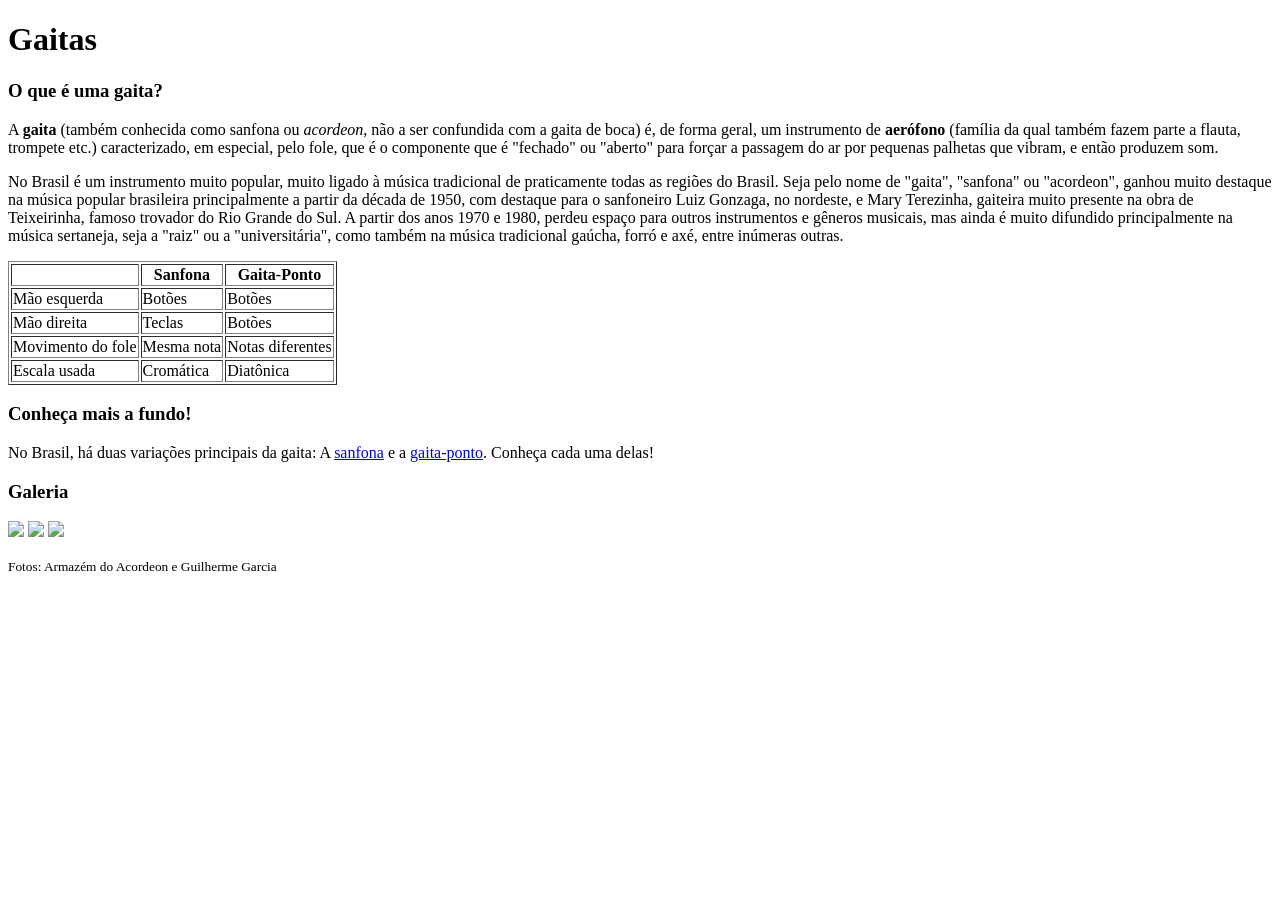
==== index.html @ fc7f3d33 "Add files via upload" ====
<!DOCTYPE html>
<html lang="pt-br">
<head>
    <meta charset="UTF-8">
    <meta http-equiv="X-UA-Compatible" content="IE=edge">
    <meta name="viewport" content="width=device-width, initial-scale=1.0">
    <title>Gaitas</title>
</head>
<body>
    <div>
        <h1>Gaitas</h1>
        <h3>O que é uma gaita?</h3>
    </div>

    <div>
        <p>A <b>gaita</b> (também conhecida como sanfona ou <i>acordeon</i>, não a ser confundida com a gaita de boca) é, de forma geral, um instrumento de <b>aerófono</b> (família da qual também fazem parte a flauta, trompete etc.) caracterizado, em especial, pelo fole, que é o componente que é "fechado" ou "aberto" para forçar a passagem do ar por pequenas palhetas que vibram, e então produzem som.</p>

        <p>No Brasil é um instrumento muito popular, muito ligado à música tradicional de praticamente todas as regiões do Brasil. Seja pelo nome de "gaita", "sanfona" ou "acordeon", ganhou muito destaque na música popular brasileira principalmente a partir da década de 1950, com destaque para o sanfoneiro Luiz Gonzaga, no nordeste, e Mary Terezinha, gaiteira muito presente na obra de Teixeirinha, famoso trovador do Rio Grande do Sul. A partir dos anos 1970 e 1980, perdeu espaço para outros instrumentos e gêneros musicais, mas ainda é muito difundido principalmente na música sertaneja, seja a "raiz" ou a "universitária", como também na música tradicional gaúcha, forró e axé, entre inúmeras outras.</p>
    </div>

    <div>
        <table border>
            <tr>
                <th></th>
                <th>Sanfona</th>
                <th>Gaita-Ponto</th>
            </tr>

            <tr>    
                <td>Mão esquerda</td>
                <td>Botões</td>
                <td>Botões</td>
            </tr>

            <tr>        
                <td>Mão direita</td>
                <td>Teclas</td>
                <td>Botões</td>
            </tr>

            <tr>    
                <td>Movimento do fole</td>
                <td>Mesma nota</td>
                <td>Notas diferentes</td>
            </tr>

            <tr>    
                <td>Escala usada</td>
                <td>Cromática</td>
                <td>Diatônica</td>
            </tr>
        </table>
    </div>

    <h3>Conheça mais a fundo!</h3>
    <p>No Brasil, há duas variações principais da gaita: A <a href="gaitas/acordeon.html">sanfona</a> e a <a href="gaitas/gaitaponto.html">gaita-ponto</a>. Conheça cada uma delas!</p>

    <h3>Galeria</h3>
    <img src="assets/img/todeschini-1.png" width="320px">
    <img src="assets/img/minuano-1.png" width="320px">
    <img src="assets/img/scandalli-1.png" width="320px">

    <p><small>Fotos: Armazém do Acordeon e Guilherme Garcia</small></p>
</body>
</html>
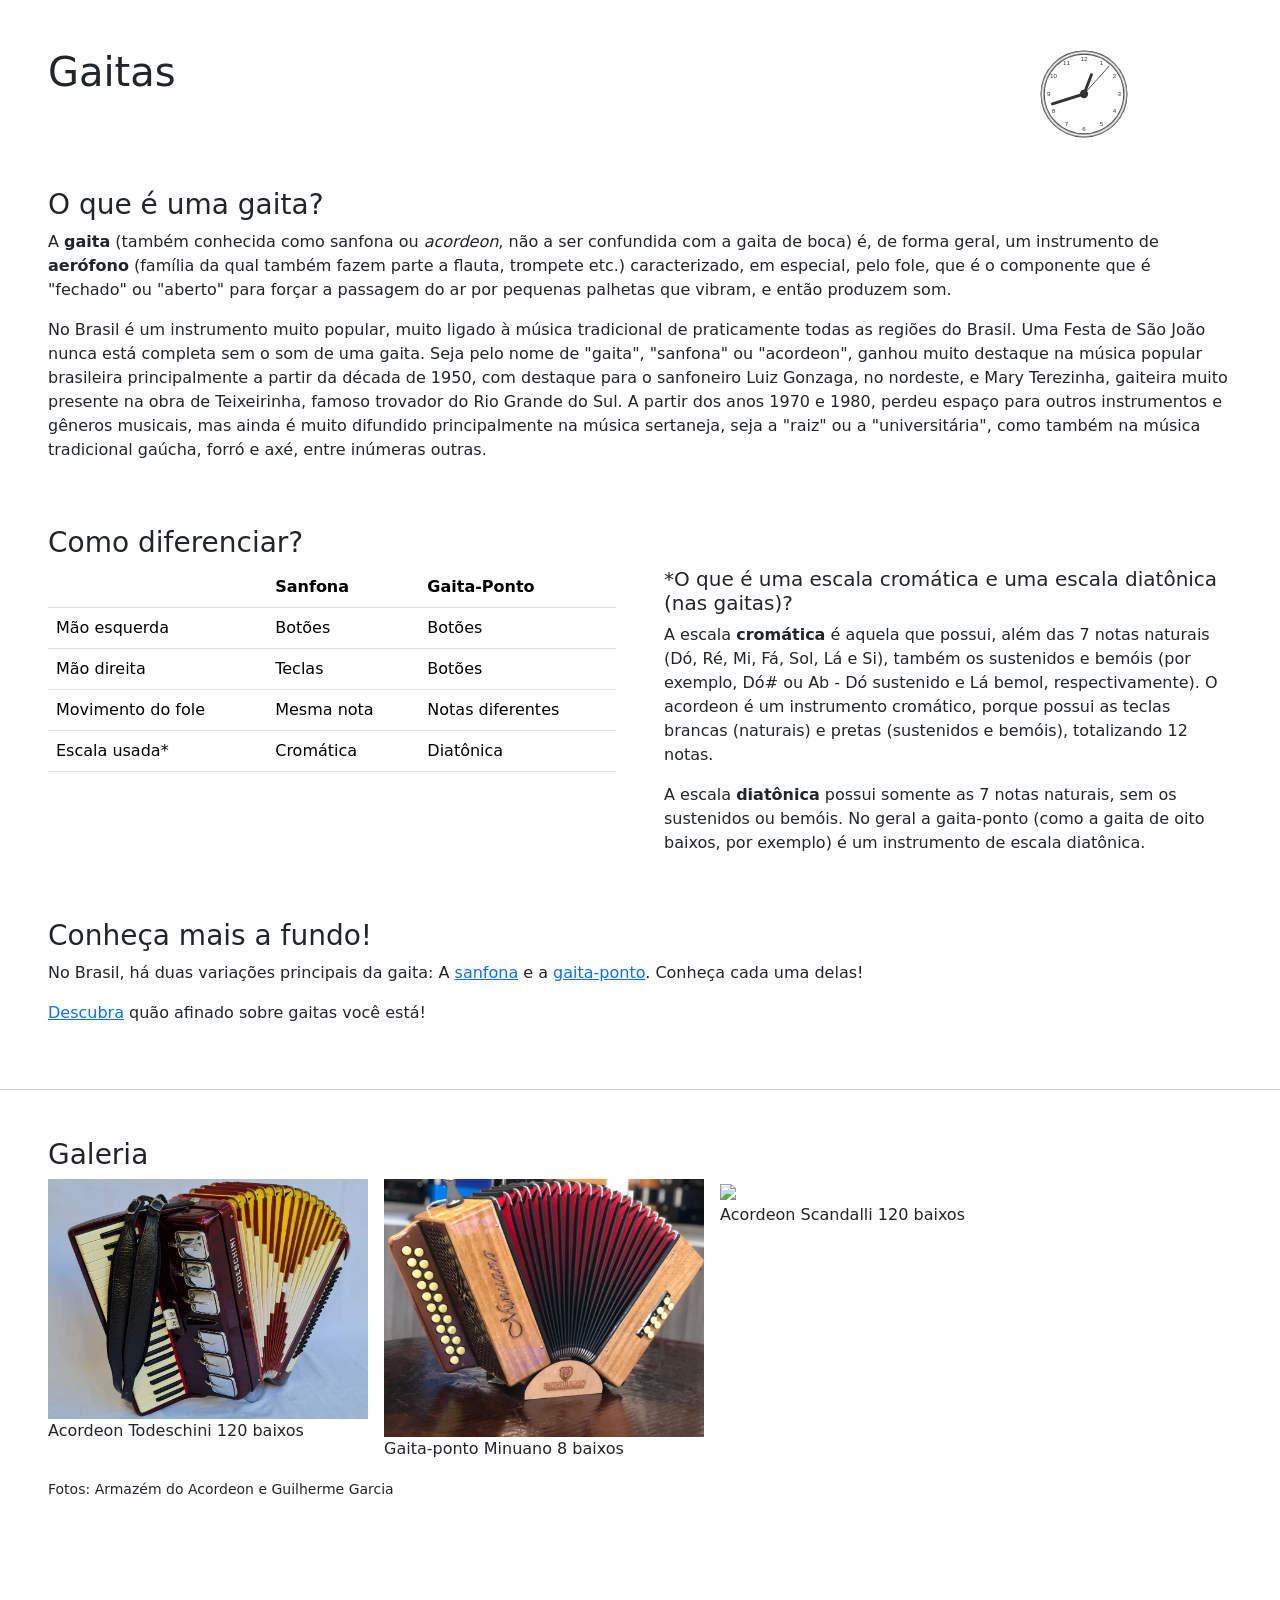
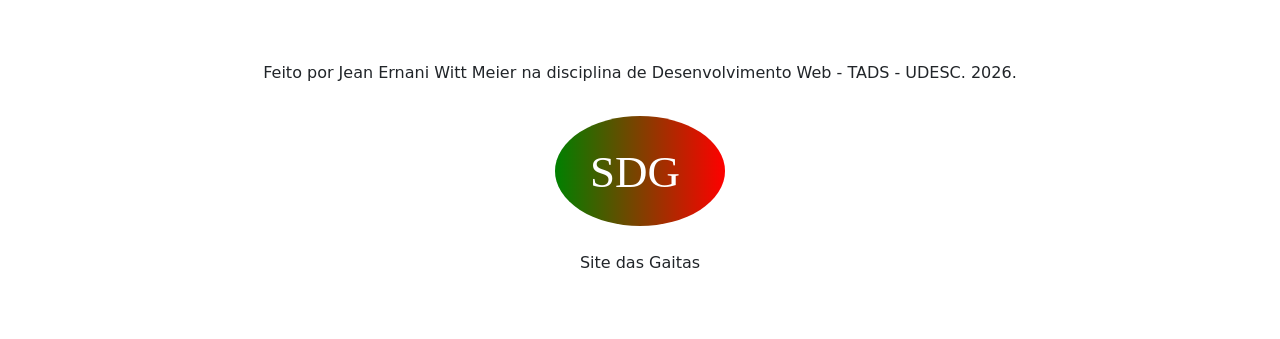
==== commit 1a700e90: "Add files via upload" ====
--- a/index.html
+++ b/index.html
@@ -4,62 +4,208 @@
     <meta charset="UTF-8">
     <meta http-equiv="X-UA-Compatible" content="IE=edge">
     <meta name="viewport" content="width=device-width, initial-scale=1.0">
+    <link href="https://cdn.jsdelivr.net/npm/bootstrap@5.3.3/dist/css/bootstrap.min.css" rel="stylesheet">
+    <script src="https://cdn.jsdelivr.net/npm/bootstrap@5.3.3/dist/js/bootstrap.bundle.min.js"></script>
     <title>Gaitas</title>
 </head>
 <body>
-    <div>
-        <h1>Gaitas</h1>
+    <header class="d-flex m-5">
+        <div class="col-9">
+            <h1>Gaitas</h1>
+        </div>
+
+        <aside class="col-3 d-flex justify-content-center">
+            <canvas id="canvas" width="92" height="92"></canvas>
+        </aside>
+    </header>
+
+    <section class="d-flex flex-column m-5">
         <h3>O que é uma gaita?</h3>
-    </div>
-
-    <div>
+
         <p>A <b>gaita</b> (também conhecida como sanfona ou <i>acordeon</i>, não a ser confundida com a gaita de boca) é, de forma geral, um instrumento de <b>aerófono</b> (família da qual também fazem parte a flauta, trompete etc.) caracterizado, em especial, pelo fole, que é o componente que é "fechado" ou "aberto" para forçar a passagem do ar por pequenas palhetas que vibram, e então produzem som.</p>
 
-        <p>No Brasil é um instrumento muito popular, muito ligado à música tradicional de praticamente todas as regiões do Brasil. Seja pelo nome de "gaita", "sanfona" ou "acordeon", ganhou muito destaque na música popular brasileira principalmente a partir da década de 1950, com destaque para o sanfoneiro Luiz Gonzaga, no nordeste, e Mary Terezinha, gaiteira muito presente na obra de Teixeirinha, famoso trovador do Rio Grande do Sul. A partir dos anos 1970 e 1980, perdeu espaço para outros instrumentos e gêneros musicais, mas ainda é muito difundido principalmente na música sertaneja, seja a "raiz" ou a "universitária", como também na música tradicional gaúcha, forró e axé, entre inúmeras outras.</p>
-    </div>
-
-    <div>
-        <table border>
-            <tr>
-                <th></th>
-                <th>Sanfona</th>
-                <th>Gaita-Ponto</th>
-            </tr>
-
-            <tr>    
-                <td>Mão esquerda</td>
-                <td>Botões</td>
-                <td>Botões</td>
-            </tr>
-
-            <tr>        
-                <td>Mão direita</td>
-                <td>Teclas</td>
-                <td>Botões</td>
-            </tr>
-
-            <tr>    
-                <td>Movimento do fole</td>
-                <td>Mesma nota</td>
-                <td>Notas diferentes</td>
-            </tr>
-
-            <tr>    
-                <td>Escala usada</td>
-                <td>Cromática</td>
-                <td>Diatônica</td>
-            </tr>
-        </table>
-    </div>
-
-    <h3>Conheça mais a fundo!</h3>
-    <p>No Brasil, há duas variações principais da gaita: A <a href="gaitas/acordeon.html">sanfona</a> e a <a href="gaitas/gaitaponto.html">gaita-ponto</a>. Conheça cada uma delas!</p>
-
-    <h3>Galeria</h3>
-    <img src="assets/img/todeschini-1.png" width="320px">
-    <img src="assets/img/minuano-1.png" width="320px">
-    <img src="assets/img/scandalli-1.png" width="320px">
-
-    <p><small>Fotos: Armazém do Acordeon e Guilherme Garcia</small></p>
+        <p>No Brasil é um instrumento muito popular, muito ligado à música tradicional de praticamente todas as regiões do Brasil. Uma Festa de São João nunca está completa sem o som de uma gaita. Seja pelo nome de "gaita", "sanfona" ou "acordeon", ganhou muito destaque na música popular brasileira principalmente a partir da década de 1950, com destaque para o sanfoneiro Luiz Gonzaga, no nordeste, e Mary Terezinha, gaiteira muito presente na obra de Teixeirinha, famoso trovador do Rio Grande do Sul. A partir dos anos 1970 e 1980, perdeu espaço para outros instrumentos e gêneros musicais, mas ainda é muito difundido principalmente na música sertaneja, seja a "raiz" ou a "universitária", como também na música tradicional gaúcha, forró e axé, entre inúmeras outras.</p>
+    </section>
+
+    <section class="d-flex flex-column m-5">
+        <h3>Como diferenciar?</h3>
+
+        <div class="d-flex flex-row">
+            <div class="w-50">
+                <table class="table">
+                    <thead>
+                        <tr>
+                            <th scope="col"></th>
+                            <th scope="col">Sanfona</th>
+                            <th scope="col">Gaita-Ponto</th>
+                        </tr>
+                    </thead>
+        
+                    <tbody>
+                        <tr>    
+                            <td>Mão esquerda</td>
+                            <td>Botões</td>
+                            <td>Botões</td>
+                        </tr>
+            
+                        <tr>        
+                            <td>Mão direita</td>
+                            <td>Teclas</td>
+                            <td>Botões</td>
+                        </tr>
+            
+                        <tr>    
+                            <td>Movimento do fole</td>
+                            <td>Mesma nota</td>
+                            <td>Notas diferentes</td>
+                        </tr>
+            
+                        <tr>    
+                            <td>Escala usada*</td>
+                            <td>Cromática</td>
+                            <td>Diatônica</td>
+                        </tr>
+                    </tbody>
+                </table>
+            </div>
+    
+            <aside class="w-50 ms-5">
+                <h5>*O que é uma escala cromática e uma escala diatônica (nas gaitas)?</h5>
+                <p>A escala <b>cromática</b> é aquela que possui, além das 7 notas naturais (Dó, Ré, Mi, Fá, Sol, Lá e Si), também os sustenidos e bemóis (por exemplo, Dó# ou Ab - Dó sustenido e Lá bemol, respectivamente). O acordeon é um instrumento cromático, porque possui as teclas brancas (naturais) e pretas (sustenidos e bemóis), totalizando 12 notas.</p>
+                <p>A escala <b>diatônica</b> possui somente as 7 notas naturais, sem os sustenidos ou bemóis. No geral a gaita-ponto (como a gaita de oito baixos, por exemplo) é um instrumento de escala diatônica.</p>
+            </aside>
+        </div>
+    </section>
+
+    <section class="d-flex flex-column m-5">
+        <h3>Conheça mais a fundo!</h3>
+        <p>No Brasil, há duas variações principais da gaita: A <a href="gaitas/acordeon.html">sanfona</a> e a <a href="gaitas/gaitaponto.html">gaita-ponto</a>. Conheça cada uma delas!</p>
+        <p><a href="teste.html">Descubra</a> quão afinado sobre gaitas você está!</p>
+    </section>
+
+    <hr>
+    <section class="d-flex flex-column m-5">   
+        <h3>Galeria</h3>
+
+        <div class="d-flex flex-row">
+            <figure class="me-3">
+                <img src="assets/img/todeschini-1.png" width="320px">
+                <figcaption>Acordeon Todeschini 120 baixos</figcaption>
+            </figure>
+
+            <figure class="me-3">
+                <img src="assets/img/minuano-1.png" width="320px">
+                <figcaption>Gaita-ponto Minuano 8 baixos</figcaption>
+            </figure>
+
+            <figure class="me-3">
+                <img src="assets/img/scandalli-1.png" width="320px">
+                <figcaption>Acordeon Scandalli 120 baixos</figcaption>
+            </figure>
+        </div>
+    
+        <p><small>Fotos: Armazém do Acordeon e Guilherme Garcia</small></p>
+    </section>
+
+    <br><br>
+    <footer class="d-flex flex-column align-items-center m-5">
+        <p>Feito por Jean Ernani Witt Meier na disciplina de Desenvolvimento Web - TADS - UDESC. 2026.</p>
+
+        <div class="d-flex justify-content-center">
+            <svg width="200px">
+                <defs>
+                  <linearGradient id="grad1">
+                    <stop offset="0%" stop-color="green" />
+                    <stop offset="100%" stop-color="red" />
+                  </linearGradient>
+                </defs>
+                <ellipse cx="100" cy="70" rx="85" ry="55" fill="url(#grad1)" />
+                <text fill="#ffffff" font-size="45" font-family="Verdana" x="50" y="86">SDG</text>
+            </svg>
+        </div>
+
+        <p>Site das Gaitas</p>
+    </footer>
+
+    <!-- script para canvas -->
+    <script>
+        const canvas = document.getElementById("canvas");
+        const ctx = canvas.getContext("2d");
+        let radius = canvas.height / 2;
+        ctx.translate(radius, radius);
+        radius = radius * 0.90
+        setInterval(drawClock, 1000);
+        
+        function drawClock() {
+            drawFace(ctx, radius);
+            drawNumbers(ctx, radius);
+            drawTime(ctx, radius);
+        }
+        
+        function drawFace(ctx, radius) {
+            const grad = ctx.createRadialGradient(0,0,radius*0.95, 0,0,radius*1.05);
+            grad.addColorStop(0, '#333');
+            grad.addColorStop(0.5, 'white');
+            grad.addColorStop(1, '#333');
+            ctx.beginPath();
+            ctx.arc(0, 0, radius, 0, 2*Math.PI);
+            ctx.fillStyle = 'white';
+            ctx.fill();
+            ctx.strokeStyle = grad;
+            ctx.lineWidth = radius*0.1;
+            ctx.stroke();
+            ctx.beginPath();
+            ctx.arc(0, 0, radius*0.1, 0, 2*Math.PI);
+            ctx.fillStyle = '#333';
+            ctx.fill();
+        }
+        
+        function drawNumbers(ctx, radius) {
+            ctx.font = radius*0.15 + "px arial";
+            ctx.textBaseline="middle";
+            ctx.textAlign="center";
+            for(let num = 1; num < 13; num++){
+                let ang = num * Math.PI / 6;
+                ctx.rotate(ang);
+                ctx.translate(0, -radius*0.85);
+                ctx.rotate(-ang);
+                ctx.fillText(num.toString(), 0, 0);
+                ctx.rotate(ang);
+                ctx.translate(0, radius*0.85);
+                ctx.rotate(-ang);
+            }
+        }
+        
+        function drawTime(ctx, radius){
+            const now = new Date();
+            let hour = now.getHours();
+            let minute = now.getMinutes();
+            let second = now.getSeconds();
+            //hour
+            hour=hour%12;
+            hour=(hour*Math.PI/6)+
+            (minute*Math.PI/(6*60))+
+            (second*Math.PI/(360*60));
+            drawHand(ctx, hour, radius*0.5, radius*0.07);
+            //minute
+            minute=(minute*Math.PI/30)+(second*Math.PI/(30*60));
+            drawHand(ctx, minute, radius*0.8, radius*0.07);
+            // second
+            second=(second*Math.PI/30);
+            drawHand(ctx, second, radius*0.9, radius*0.02);
+        }
+        
+        function drawHand(ctx, pos, length, width) {
+            ctx.beginPath();
+            ctx.lineWidth = width;
+            ctx.lineCap = "round";
+            ctx.moveTo(0,0);
+            ctx.rotate(pos);
+            ctx.lineTo(0, -length);
+            ctx.stroke();
+            ctx.rotate(-pos);
+        }
+    </script>
+
 </body>
 </html>
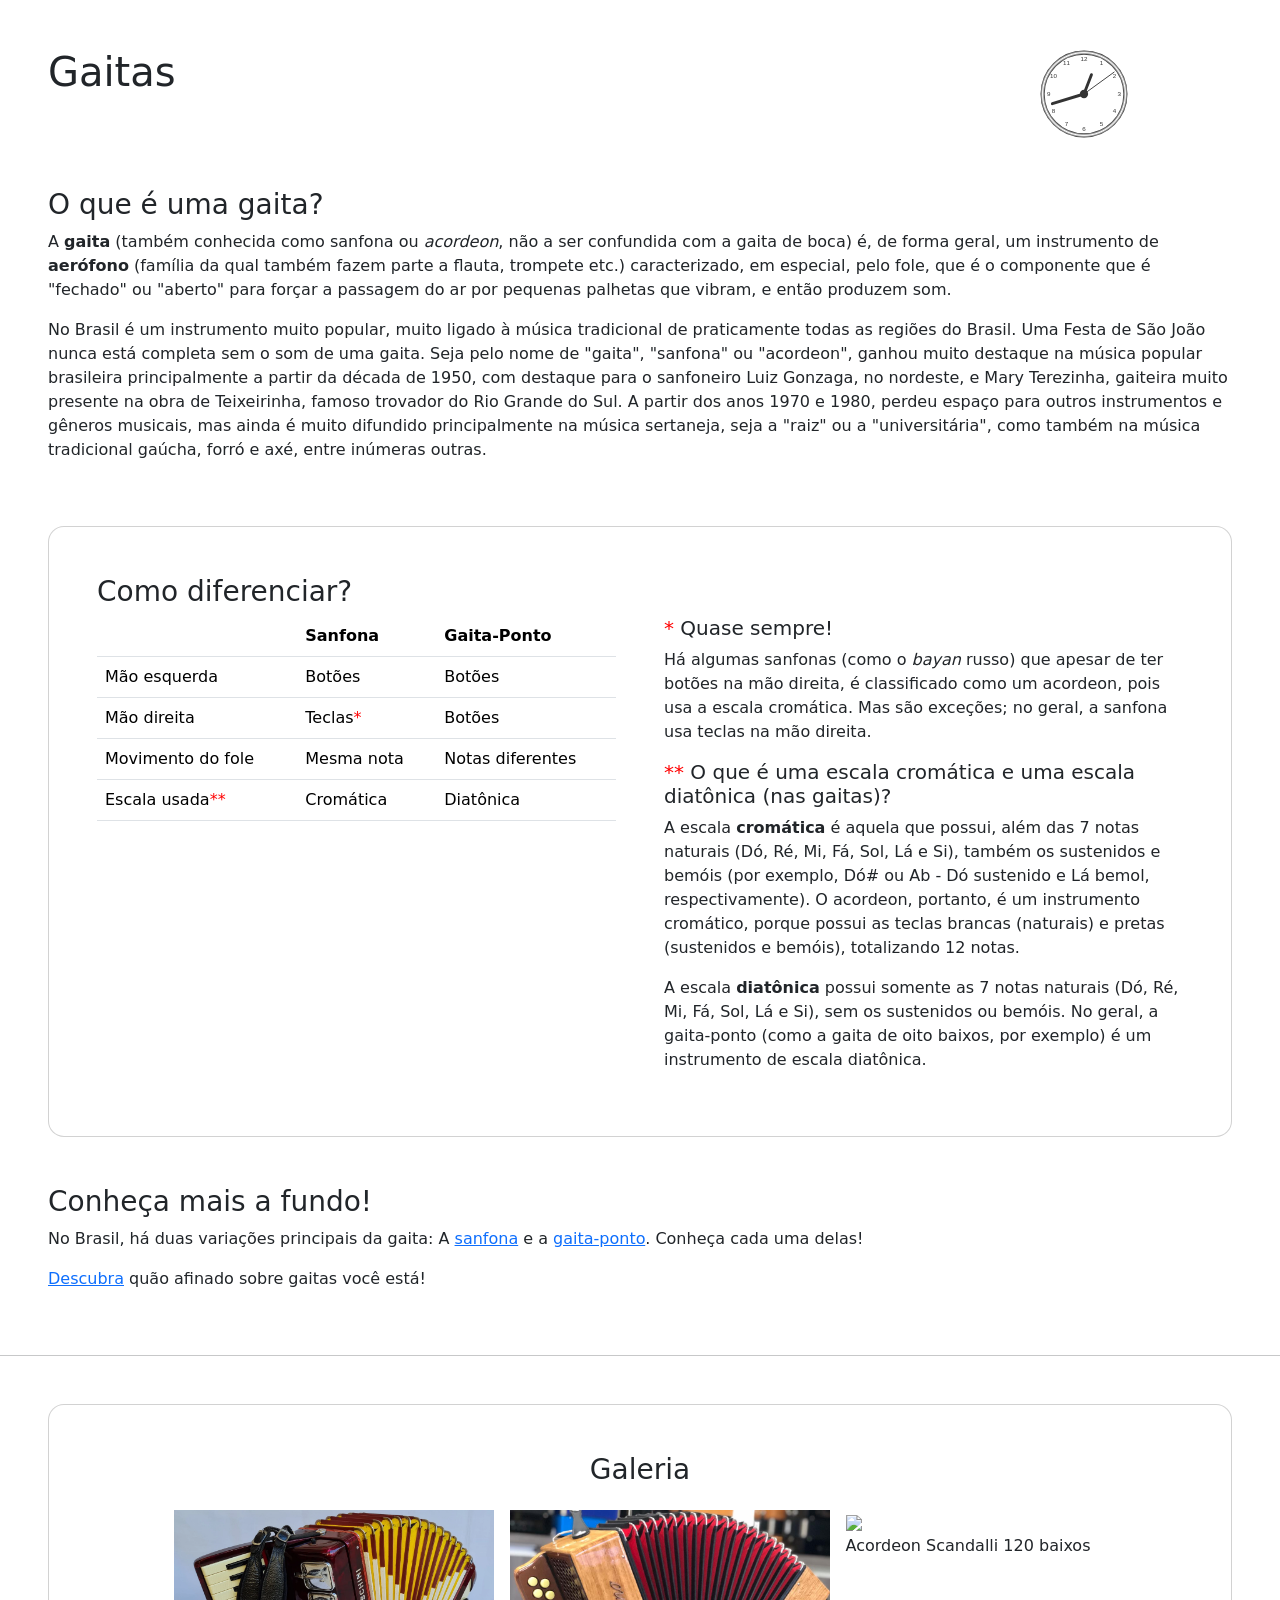
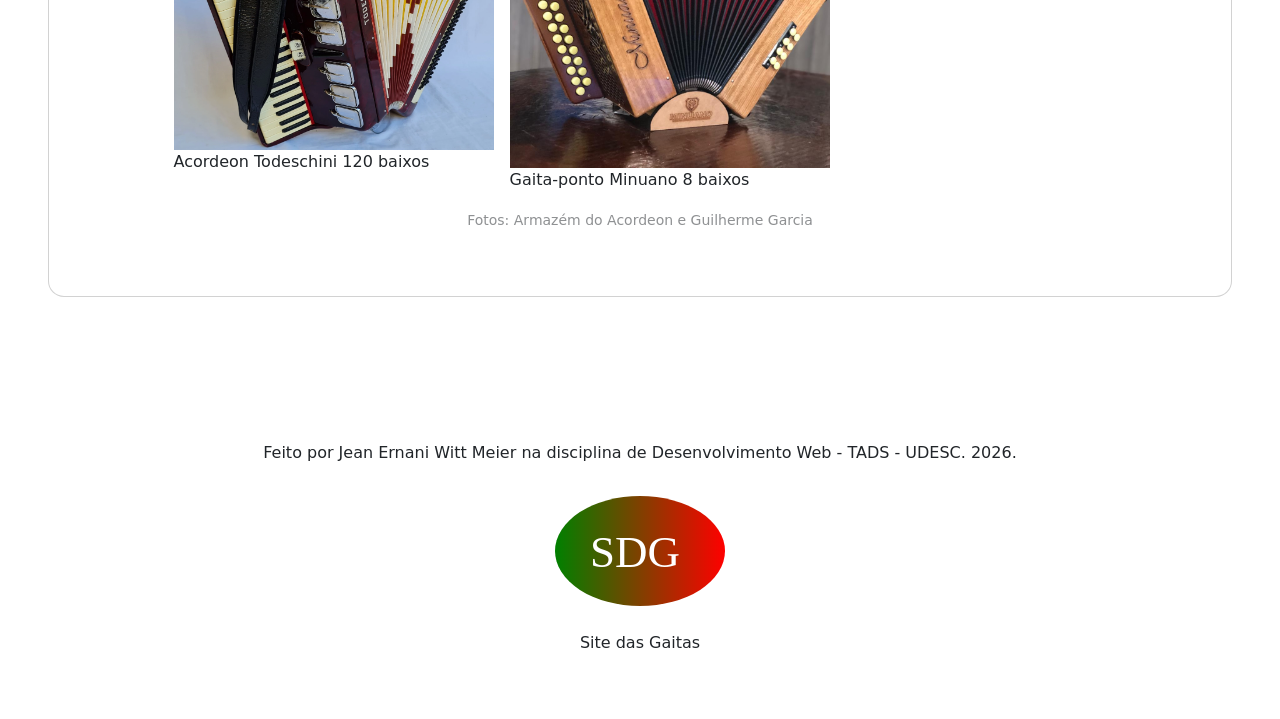
==== commit 8ec10442: "Add files via upload" ====
--- a/index.html
+++ b/index.html
@@ -6,11 +6,12 @@
     <meta name="viewport" content="width=device-width, initial-scale=1.0">
     <link href="https://cdn.jsdelivr.net/npm/bootstrap@5.3.3/dist/css/bootstrap.min.css" rel="stylesheet">
     <script src="https://cdn.jsdelivr.net/npm/bootstrap@5.3.3/dist/js/bootstrap.bundle.min.js"></script>
+    <link href="assets/src/style.css" rel="stylesheet">
     <title>Gaitas</title>
 </head>
 <body>
-    <header class="d-flex m-5">
-        <div class="col-9">
+    <header class="d-flex m-5 header-site">
+        <div class="col-9 title-page">
             <h1>Gaitas</h1>
         </div>
 
@@ -27,7 +28,7 @@
         <p>No Brasil é um instrumento muito popular, muito ligado à música tradicional de praticamente todas as regiões do Brasil. Uma Festa de São João nunca está completa sem o som de uma gaita. Seja pelo nome de "gaita", "sanfona" ou "acordeon", ganhou muito destaque na música popular brasileira principalmente a partir da década de 1950, com destaque para o sanfoneiro Luiz Gonzaga, no nordeste, e Mary Terezinha, gaiteira muito presente na obra de Teixeirinha, famoso trovador do Rio Grande do Sul. A partir dos anos 1970 e 1980, perdeu espaço para outros instrumentos e gêneros musicais, mas ainda é muito difundido principalmente na música sertaneja, seja a "raiz" ou a "universitária", como também na música tradicional gaúcha, forró e axé, entre inúmeras outras.</p>
     </section>
 
-    <section class="d-flex flex-column m-5">
+    <section class="d-flex flex-column m-5 p-5 background-white card">
         <h3>Como diferenciar?</h3>
 
         <div class="d-flex flex-row">
@@ -50,7 +51,7 @@
             
                         <tr>        
                             <td>Mão direita</td>
-                            <td>Teclas</td>
+                            <td>Teclas<span class="text-red">*</span></td>
                             <td>Botões</td>
                         </tr>
             
@@ -61,7 +62,7 @@
                         </tr>
             
                         <tr>    
-                            <td>Escala usada*</td>
+                            <td>Escala usada<span class="text-red">**</span></td>
                             <td>Cromática</td>
                             <td>Diatônica</td>
                         </tr>
@@ -70,9 +71,16 @@
             </div>
     
             <aside class="w-50 ms-5">
-                <h5>*O que é uma escala cromática e uma escala diatônica (nas gaitas)?</h5>
-                <p>A escala <b>cromática</b> é aquela que possui, além das 7 notas naturais (Dó, Ré, Mi, Fá, Sol, Lá e Si), também os sustenidos e bemóis (por exemplo, Dó# ou Ab - Dó sustenido e Lá bemol, respectivamente). O acordeon é um instrumento cromático, porque possui as teclas brancas (naturais) e pretas (sustenidos e bemóis), totalizando 12 notas.</p>
-                <p>A escala <b>diatônica</b> possui somente as 7 notas naturais, sem os sustenidos ou bemóis. No geral a gaita-ponto (como a gaita de oito baixos, por exemplo) é um instrumento de escala diatônica.</p>
+                <div>
+                    <h5><span class="text-red">*</span> Quase sempre!</h5>
+                    <p>Há algumas sanfonas (como o <i>bayan</i> russo) que apesar de ter botões na mão direita, é classificado como um acordeon, pois usa a escala cromática. Mas são exceções; no geral, a sanfona usa teclas na mão direita.</p>
+                </div>
+
+                <div>
+                    <h5><span class="text-red">**</span> O que é uma escala cromática e uma escala diatônica (nas gaitas)?</h5>
+                    <p>A escala <b>cromática</b> é aquela que possui, além das 7 notas naturais (Dó, Ré, Mi, Fá, Sol, Lá e Si), também os sustenidos e bemóis (por exemplo, Dó# ou Ab - Dó sustenido e Lá bemol, respectivamente). O acordeon, portanto, é um instrumento cromático, porque possui as teclas brancas (naturais) e pretas (sustenidos e bemóis), totalizando 12 notas.</p>
+                    <p>A escala <b>diatônica</b> possui somente as 7 notas naturais (Dó, Ré, Mi, Fá, Sol, Lá e Si), sem os sustenidos ou bemóis. No geral, a gaita-ponto (como a gaita de oito baixos, por exemplo) é um instrumento de escala diatônica.</p>
+                </div>
             </aside>
         </div>
     </section>
@@ -84,10 +92,10 @@
     </section>
 
     <hr>
-    <section class="d-flex flex-column m-5">   
+    <section class="d-flex flex-column align-items-center m-5 p-5 background-white card">   
         <h3>Galeria</h3>
 
-        <div class="d-flex flex-row">
+        <div class="d-flex flex-row mt-3">
             <figure class="me-3">
                 <img src="assets/img/todeschini-1.png" width="320px">
                 <figcaption>Acordeon Todeschini 120 baixos</figcaption>
@@ -108,7 +116,7 @@
     </section>
 
     <br><br>
-    <footer class="d-flex flex-column align-items-center m-5">
+    <footer class="d-flex flex-column align-items-center m-5 footer-site">
         <p>Feito por Jean Ernani Witt Meier na disciplina de Desenvolvimento Web - TADS - UDESC. 2026.</p>
 
         <div class="d-flex justify-content-center">
@@ -126,6 +134,25 @@
 
         <p>Site das Gaitas</p>
     </footer>
+
+    <!-- estilo CSS interno -->
+    <style>
+        small {
+            opacity: calc(0.5);
+        }
+        
+        .background-white {
+            background-color: #FFF;
+        }
+
+        .text-red {
+            color: #FF0000;
+        }
+
+        .card {
+            border-radius: 16px;
+        }
+    </style>
 
     <!-- script para canvas -->
     <script>
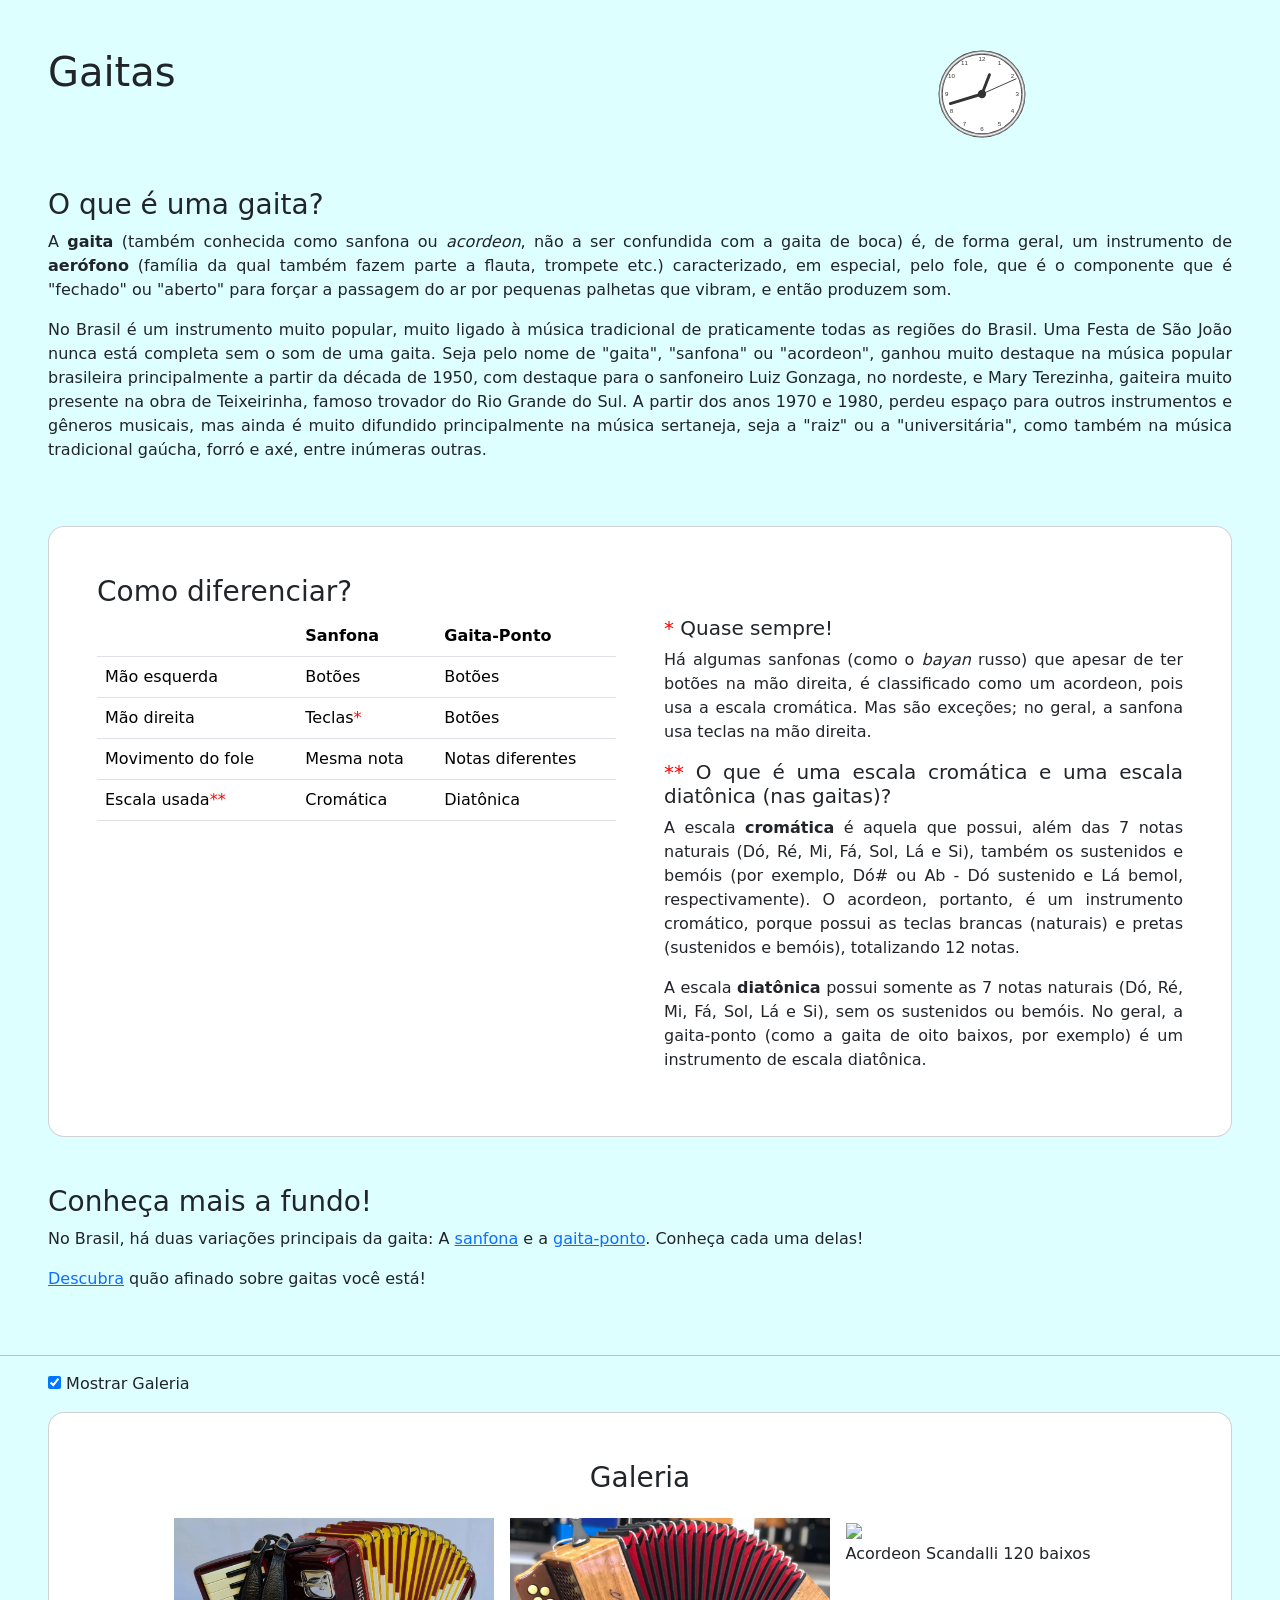
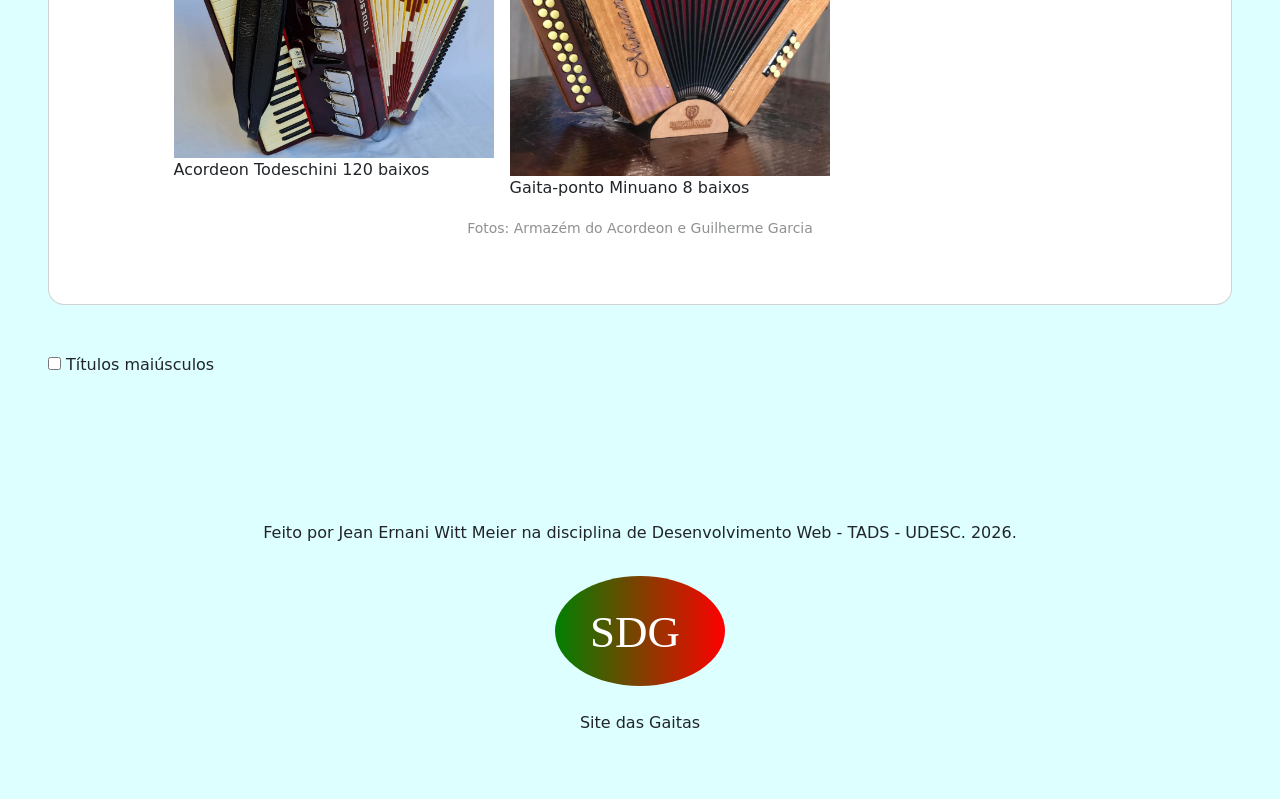
==== commit 1fe43544: "Add files via upload" ====
--- a/index.html
+++ b/index.html
@@ -7,6 +7,7 @@
     <link href="https://cdn.jsdelivr.net/npm/bootstrap@5.3.3/dist/css/bootstrap.min.css" rel="stylesheet">
     <script src="https://cdn.jsdelivr.net/npm/bootstrap@5.3.3/dist/js/bootstrap.bundle.min.js"></script>
     <link href="assets/src/style.css" rel="stylesheet">
+    <script src="assets/src/script.js"></script>
     <title>Gaitas</title>
 </head>
 <body>
@@ -17,6 +18,7 @@
 
         <aside class="col-3 d-flex justify-content-center">
             <canvas id="canvas" width="92" height="92"></canvas>
+            <p id="saudacao" class="m-auto"></p>
         </aside>
     </header>
 
@@ -92,7 +94,12 @@
     </section>
 
     <hr>
-    <section class="d-flex flex-column align-items-center m-5 p-5 background-white card">   
+    <section class="mx-5">
+        <input type="checkbox" id="mostrarGaleria" value="1" checked>
+        <label for="mostrarGaleria">Mostrar Galeria</label>
+    </section>
+
+    <section id="sectionGaleria" class="d-flex flex-column align-items-center mx-5 mt-3 mb-5 p-5 background-white card">   
         <h3>Galeria</h3>
 
         <div class="d-flex flex-row mt-3">
@@ -113,6 +120,11 @@
         </div>
     
         <p><small>Fotos: Armazém do Acordeon e Guilherme Garcia</small></p>
+    </section>
+    
+    <section class="m-5">
+        <input type="checkbox" id="titulosMaiusculos" value="1">
+        <label for="titulosMaiusculos">Títulos maiúsculos</label>
     </section>
 
     <br><br>
--- a/assets/src/style.css
+++ b/assets/src/style.css
@@ -0,0 +1,24 @@
+body {
+    background-color: #DDFFFF;
+    text-align: justify;
+}
+
+.header-site {
+
+}
+
+.title-page {
+
+}
+
+.footer-site {
+    
+}
+
+.gaitas-background-white {
+    background-color: #FFF;
+}
+
+.gaitas-card {
+    border-radius: 16px;
+}
